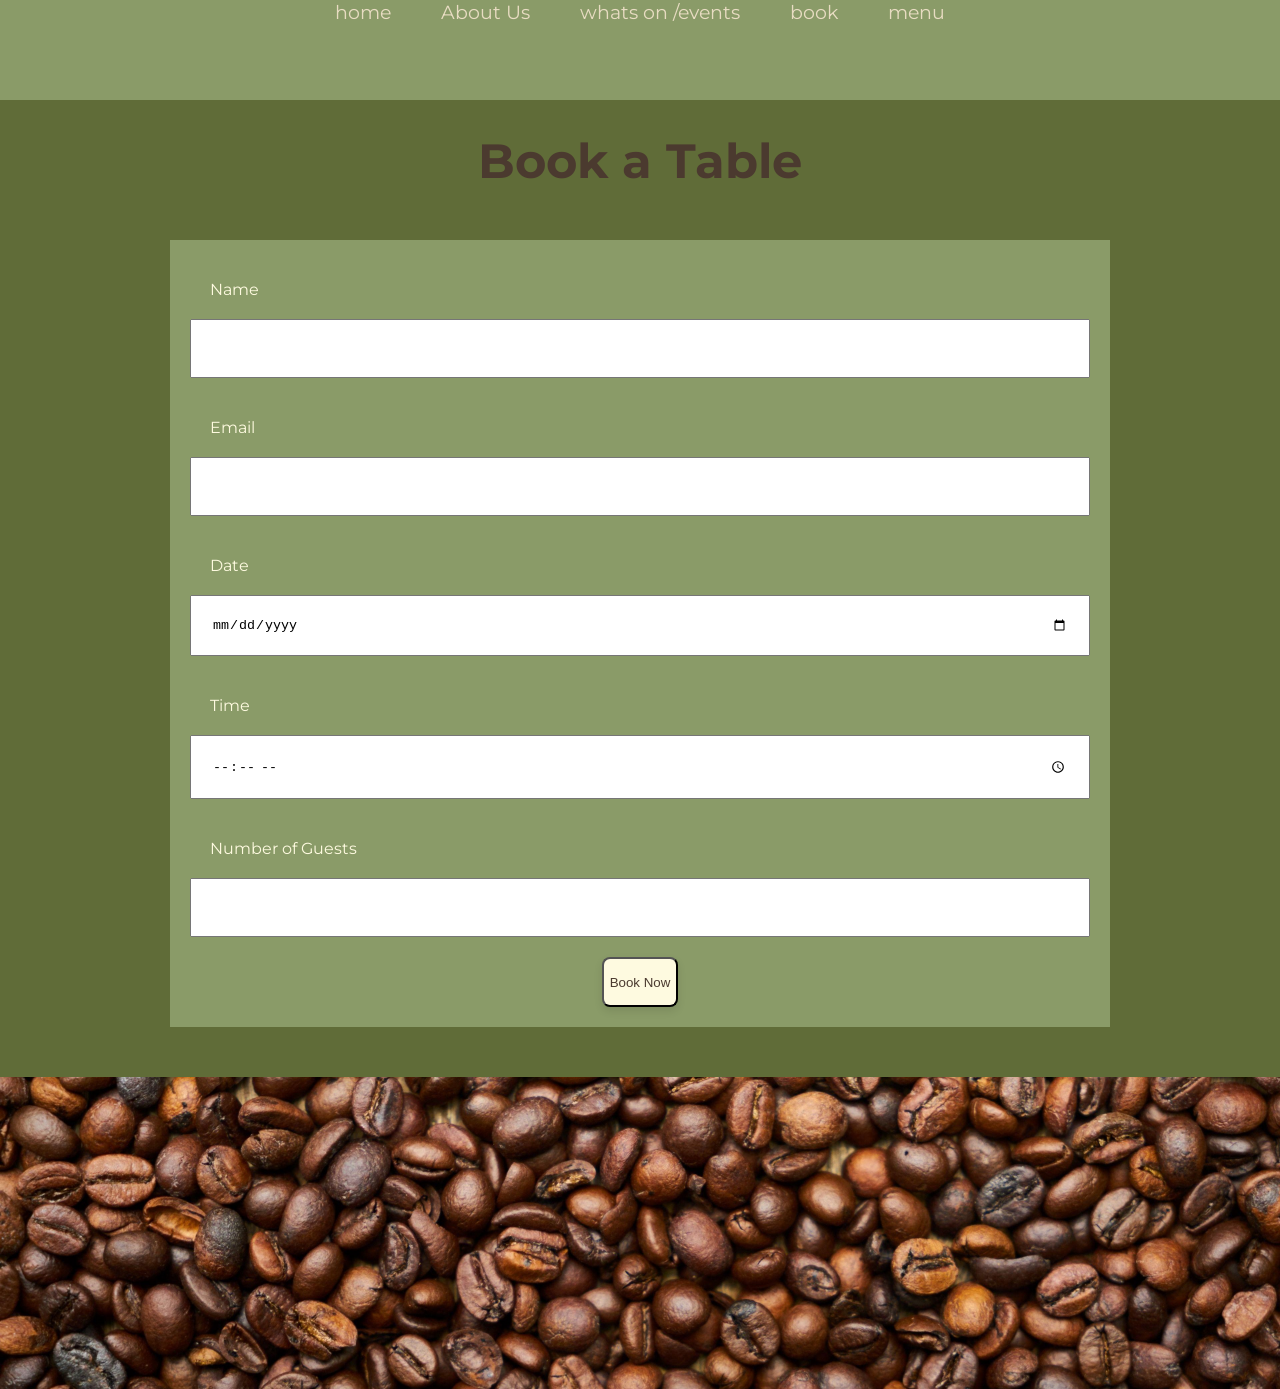
==== book.html @ 3bf7f0a0 "Add files via upload" ====
<!DOCTYPE html>
<html lang="en">
<head>
    <meta charset="UTF-8">
    <meta name="viewport" content="width=device-width, initial-scale=1.0">
    <title>Document</title>
    <link rel="stylesheet" href="styles.css">
</head>
<body>

 <section>
      
     <nav>
          <div>
    <ul class="nav-list">
        <li><a href="index.html">home</a></li>
        <li><a href="about.html">About Us</a></li>
        <li><a href="whatson.html">whats on /events</a></li>

       

        <li><a href="book.html">book</a></li>
        <li><a href="menu.html">menu</a></li>
      
    </ul>
    </div>
    </nav>
    




    

    
</section>




    <h1>Book a Table</h1>


    <form id="bookingForm">
        <label for ="name">Name</label>
       <input type="text" id="name" name="name" required>
         <label for="email">Email</label>
        <input type="email" id="email" name="email" required>
        <label for="date">Date</label>
        <input type="date" id="date" name="date" required>
        <label for="time">Time</label>
        <input type="time" id="time" name="time" required>
        <label for="guests">Number of Guests</label>
        <input type="number" id="guests" name="guests" min="1" required>

        
        <button  type="submit" id="submit">Book Now</button>
    </form>
    

    <section>

    <div class="faitradecontainer">
       
        <img  class="coffeebean" src="images/coffeebean.jpg" alt ="picture of coffeebeans">


    </div>

    </section>
    <script src="order.js"></script>
</body>
</html>
---- styles.css ----
@import url('https://fonts.googleapis.com/css2?family=Montserrat:wght@400;700&display=swap');

html{
    margin:0;
    padding:0;

}
body{
    font-family:Montserrat;
   
    background-color: #606C38;
    color:#FEFAE0;
    margin:0;
    padding:0;

    
}
div{
    margin:0;
    padding:0;

}

section{
    margin: 0;
    padding:0;
    
}
 #coffeevideo{
     
     align-self: center;
 }

img{
    max-width:100%;
     height:auto;
     display:block;
}
/* repsonsiveness*/

.videoWrapper{
    
    position: relative;
    max-width: 800px;
    width:100%;
    margin:20px auto;
}
 .videoWrapper iframe{
    width:100%;
    height:auto;
    display: block;
    aspect-ratio: 16/9;
 }
/* tablet size  max width 768 px*/

@media (max-width:768px){
.nav-list{
    flex-direction: column;

    height:auto;
}
 nav{
    position: relative;
    height:auto;

 }

 h1{
    font-size:2rem;
    padding-left:0;
 }
 h2{
    font-size:1.5rem;
    padding-left:0;
    
    
 }

 p{ font-size:1rem;}

 .container,
 .containermenu,
 .whatsonContainer {
    flex-direction:column;
    align-items:center;
 }
.detailscontainer{
    margin-left:10px;
    margin-right:10px;
}

button{
    width:100%;
    max-width:300px;
}

.eventContainner{
    width:100%;
    padding:20px;

}
.containermenusection{
    width: 80%;
    max-width: 400px;
}
}

/* size for phones max width 480px*/

@media (max-width:480px){

    h1{
        font-size:1.6rem;

    }

    h2{
        font-size:1.2rem;
    }

    .nav-list a{
        font-size:1rem;
        padding:8px;
    }
    .imageText{
    bottom: -30px;
    }

    
 .container,
 .containermenu,
 .whatsonContainer {
    flex-direction:column;
    align-items:center;
 }
.detailscontainer{
    margin-left:10px;
    margin-right:10px;
}
 .containermenu{
    max-width: 80%;
    flex-wrap: wrap;
    margin:0 auto;
 }
 .menupanel{
    flex-direction: column;
 }
button{
    width:100%;
    max-width:300px;
}

.eventContainer{
    width:100%;
}
.contianerColumn{
    align-items: center;
    flex-direction:column;

   
}



#sideImage{
    width:100%;
   

}
.container{

flex-direction:column;
align-items:center;
flex-wrap: wrap;
width: 80%;
 
}

#sideImage{

width :100%;
}


  .container p{
        width: 100%;           
        max-width: 500px;     
    }
p{ text-align: center;
    padding:5px;}

.imagecontainer{
 width:auto;
 object-fit: contain;
}

body{
      overflow-x: hidden;   
}
#coffeevideo{
    width:400px;
}

.videoWrapper{
    max-width:90%;
}
}




/*hex codes for colour scheme 
yellow:#D9A441
orange:#C46A4A
green:#8A9B68
white:#E8DCC2
brown/black:#4B3A2F
*/


/* light green #606C38
    dark green #283618
    cream #FEFAE0
    ligh brown #DDA15E
    orange #BC6C25
    */
p{
    font-size: 1.2rem;
    line-height: 1.6;
    font-family: Arial, Helvetica, sans-serif;
    color: #E8DCC2;
    padding-bottom: 20px;
    text-align: center;

    
    
}
 h1{
    
   
    font-size: 3rem;
    font-weight: bold;
    color:
    #4B3A2F;

   text-align: center;
    
    /*import montserrat from google fonts*/
}

h2{
    font-family: 'Montserrat', sans-serif;
    font-size: 2rem;
    font-weight: bold;
    color:#4B3A2F;
   align-items: center;
   text-align: center;
}

/*navigation layout*/

nav{
    min-height:100px;

    
    color:#E8DCC2;
    
    background-color:#8A9B68;
    justify-content: center;
    
   
    
   

}
ul li a {
  
  
  
  text-decoration: none;
  justify-content: center;
}



.nav-list{
    
    list-style:none;
    display: flex;
    gap:20px;
    padding:0;
    align-items: center;
    justify-content: center;
  
    

}

.nav-list a{
    color: #E8DCC2;
    text-decoration: none;
    font-size: 1.2rem;
    padding: 10px 15px;
    border-radius: 5px;
    transition: background-color 0.3s ease;
}

.nav-list a:hover{
    background-color: #8A9B68;
    color:#E8DCC2;

}



/*Dropdown menu (hidden by default) */




/*this class is toggled by javascript*/



.imagecontainer{

    display:flex;
   min-height:300px;
   width :auto;
     
     background-size:cover;
     background-position: center;
     align-items: center;
     flex-direction: column;
     
     
}
 
.containermenu{

    display:flex;
height:auto;
    width: auto;
    gap:50px;
    padding-bottom: 50px;
    flex-direction:row;
    align-items: flex-start;
    row-gap: 50px;
   
    justify-content: center;
    
}
.menupanel{
    display:flex;
   
    background-color: #8A9B68;
    padding-right :15px;
    max-width:900px;
    width:100%;
    height:auto;
    padding-left:15px;
}

.containermenusection{

    font-size: large;
    display: flex;
    height:auto;
     max-width:400px;
     width:100%;
     margin:0 auto;
   
   
    flex-direction: column;
    align-items:center;
    text-align: center;

}



.container{

    display:flex;
     min-height:600px;
    width: auto;
  
    padding-bottom: 50px;
    flex-direction:row;
    align-items: center;
    gap:20px
    

}

.contianerColumn{
    display:flex;
   min-height:600px; 
    width: auto;
    flex-wrap: nowrap;
    padding-bottom: 50px;
    flex-direction: column;
        align-items: center;

}


#fairtradecontainer{
    

      display:flex;
   min-height:75px;

     
     object-fit:cover;
     
     flex-direction: row;
        align-items: center;
        text-align: center;
        
     

}

.coffeeBean{

    max-height:75px;
    height:auto;
    width:auto;

}

.sideimage{

    height:auto;
    max-width:100%;
    object-fit: contain;
}


.longcontainer{
    display:flex;
    min-height:900px;
    height:auto;
    width: auto;
    flex-wrap: nowrap;
    padding-bottom: 50px;
}



























footer{
    border-top: 2px solid black;
    padding:none;
}




/**form css**/
form{
 background-color:#8A9B68 ;
  max-width:900px;
  height:auto;
    margin:50px auto;
    
    padding:20px;
     display:flex;
    flex-direction:column;
    
    
}
input{
    padding:20px;
    margin-bottom: 20px;
    
    
    
    
}

label{
    padding:20px;
    
}
.formcontainer{
    
    padding-right: 20px;
   
    
    border-radius: 8px;
    box-shadow: 0 4px 8px rgba(0,0,0,0.1);
  
    

}






      
    













.navbarLogo{
    margin-left: auto;
    display:flex;
    align-items: center;
    padding-left: 20px;
    align-content: center;
}

.navbarLogo img{
    height: 100px;

    width: auto;
    object-fit: contain;
}


.sideImage{
    height: 250px;
    width: auto;
    object-fit: contain;
    margin-right: 20px;
}


.whatsonContainer{
    display:flex;
    height:auto;
    width: auto;
    flex-wrap: wrap;
    padding-bottom: 50px;
    flex-direction: row;
    align-items: center;
    justify-content: center;
    padding:20;
    gap: 20px;


}


.eventContainer{

    display:flex;
    
    min-height: 750px;
    height: auto;
    width: 400px;
    max-width:100%;
    flex-wrap: nowrap;
    padding-bottom: 20px;
    flex-direction: column;
    align-items: flex-start;
    background-color: #8A9B68;

  
    border-radius: 8px;
        box-shadow: 0 4px 8px rgba(0,0,0,0.1);
           transition: background-color 0.3s ease;

}

.eventContainer:hover{
    background-color: #728253;
}

.eventContainerImg{
    height: 200px;
    width: auto;
    object-fit: contain;
}

.detailscontainer{
    display:flex;
    flex-direction: column;
font-size: 1.5rem;
min-height:400px;
height:auto;
width: auto;
margin-left: 40px;
margin-right: 40px;
color:#E8DCC2;
align-content: center;

background-color:#8A9B68;
}

button{
    height: 50px;
    max-width: 200px;
    width:auto;
    color:#4B3A2F;
    background-color: #FEFAE0;
    align-self: center;
    border-radius: 8px;
     box-shadow: 0 4px 8px rgba(0,0,0,0.1);

}


#coffeeVideo{

    
    
    padding:20px;
}

ul{
    margin:0;
}
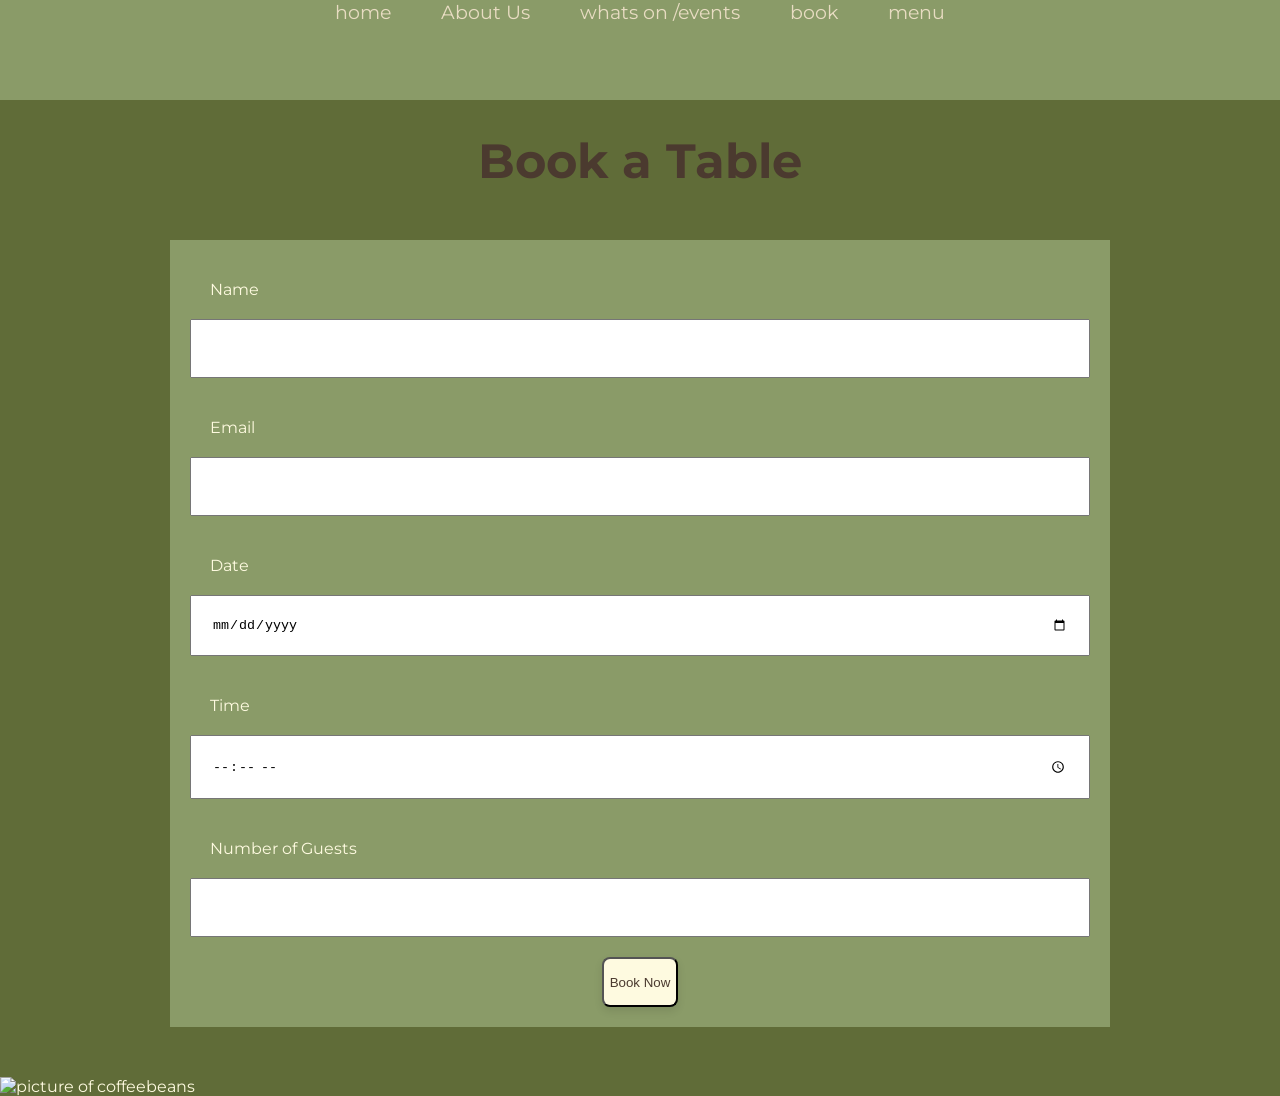
==== commit ab7f52ee: "Add files via upload" ====
--- a/book.html
+++ b/book.html
@@ -62,7 +62,7 @@
 
     <div class="faitradecontainer">
        
-        <img  class="coffeebean" src="images/coffeebean.jpg" alt ="picture of coffeebeans">
+        <img  class="coffeebean" src="images/coffeebean.png" alt ="picture of coffeebeans">
 
 
     </div>
